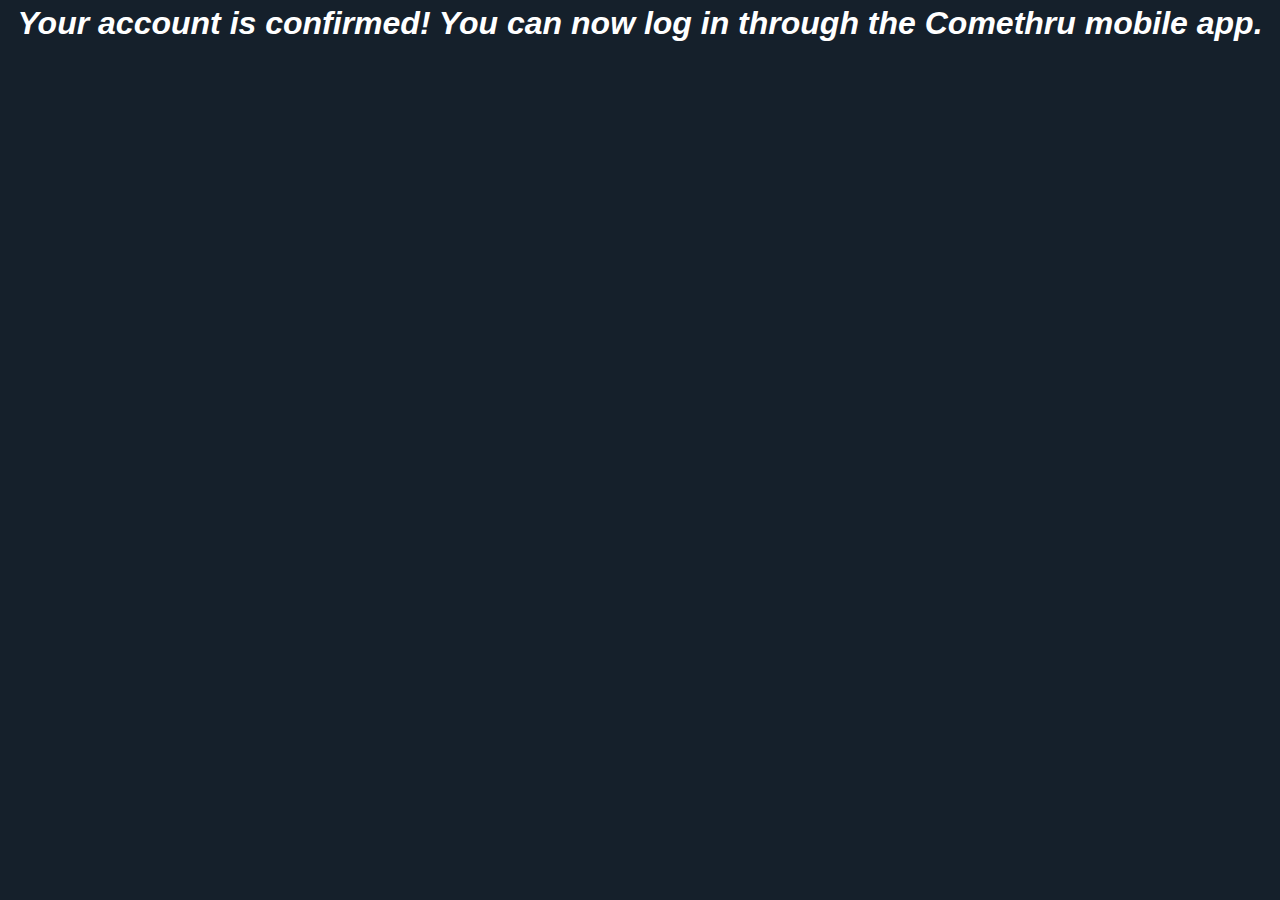
==== confirmed.html @ a280754f "Add confirmed page" ====
<!DOCTYPE html>
<html>
    <head>
        <meta charset="utf-8">
        <title>Account confirmed!</title>
        <link rel="stylesheet" href="css/style.css">
    </head>
    <body>
        <h1>Your account is confirmed! You can now log in through the Comethru mobile app.</h1>
    </body>
</html>
---- css/style.css ----
@font-face {
    font-family: 'Josefin Sans';
    font-style: italic;
    src: url(../fonts/JosefinSans-Italic.ttf) format('truetype');
}

* {
    margin: 0;
    padding: 0;
    box-sizing: border-box;
}
body {
    background: #15202b;
    color: white;
    font-family: 'Josefin Sans', sans-serif;
    text-align: center;
}
a {
    color: inherit;
}

.columns {
    white-space: nowrap;
}
.column {
    white-space: normal;
    width: 100%;
    padding: 30px;
    display: flex;
    vertical-align: top;
    justify-content: center;
}

.column.info {
    flex-direction: column;
    align-items: center;
    padding-bottom: 0;
}
.column.previews {
    flex-direction: row;
    align-items: center;
    overflow: hidden;
}
.column.previews img {
    height: 500px;
    margin: 10px;
    display: inline-block;
    animation: up 2s ease-out;
}
@keyframes up {
    0% { transform: translateY(100vh); }
    40% { transform: translateY(100vh); }
    100% { transform: translateY(0); }
}

.logo {
    margin-left: -10px;
    width: 500px;
    max-width: 90vw;
    animation: over 1s ease-out;
}
@keyframes over {
    from { transform: translateX(-100vw); }
    to   { transform: translateX(0); }
}
h1 {
    font-style: italic;
    margin-top: 5px;
}
.download-buttons {
    margin-top: 15px;
}
.download-buttons .download-button {
    text-decoration: none;
}
.download-buttons .download-button img {
    width: 200px;
}
h1, .download-buttons {
    animation: 3s fade;
}
@keyframes fade {
    0% { opacity: 0; }
    60% { opacity: 0; }
    100% { opacity: 1; }
}


footer {
    padding: 20px;
    color: #434C55;
}

@media (min-width: 1000px) {
    .column {
        height: 100vh;
        display: inline-flex;
    }
    .column.previews {
        width: 45%;
    }
    .column.info {
        width: 50%;
    }
}
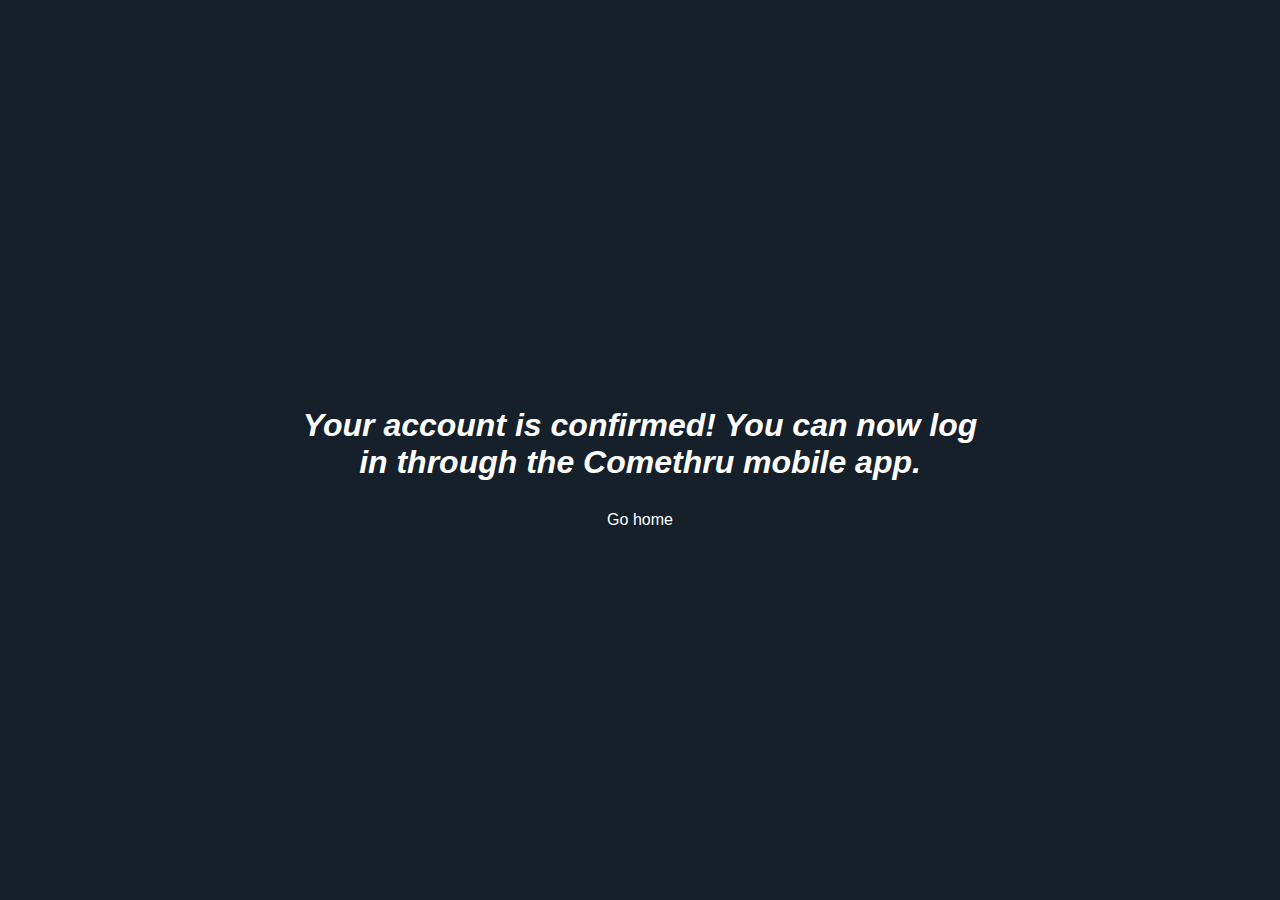
==== commit 879eeb27: "Add css for confirmation page" ====
--- a/confirmed.html
+++ b/confirmed.html
@@ -4,8 +4,10 @@
         <meta charset="utf-8">
         <title>Account confirmed!</title>
         <link rel="stylesheet" href="css/style.css">
+        <link rel="stylesheet" href="css/confirmed.css">
     </head>
     <body>
         <h1>Your account is confirmed! You can now log in through the Comethru mobile app.</h1>
+        <a class="button">Go home</a>
     </body>
 </html>
--- a/css/style.css
+++ b/css/style.css
@@ -19,87 +19,12 @@
     color: inherit;
 }
 
-.columns {
-    white-space: nowrap;
-}
-.column {
-    white-space: normal;
-    width: 100%;
-    padding: 30px;
-    display: flex;
-    vertical-align: top;
-    justify-content: center;
-}
-
-.column.info {
-    flex-direction: column;
-    align-items: center;
-    padding-bottom: 0;
-}
-.column.previews {
-    flex-direction: row;
-    align-items: center;
-    overflow: hidden;
-}
-.column.previews img {
-    height: 500px;
-    margin: 10px;
-    display: inline-block;
-    animation: up 2s ease-out;
-}
-@keyframes up {
-    0% { transform: translateY(100vh); }
-    40% { transform: translateY(100vh); }
-    100% { transform: translateY(0); }
-}
-
-.logo {
-    margin-left: -10px;
-    width: 500px;
-    max-width: 90vw;
-    animation: over 1s ease-out;
-}
-@keyframes over {
-    from { transform: translateX(-100vw); }
-    to   { transform: translateX(0); }
-}
 h1 {
     font-style: italic;
     margin-top: 5px;
 }
-.download-buttons {
-    margin-top: 15px;
-}
-.download-buttons .download-button {
-    text-decoration: none;
-}
-.download-buttons .download-button img {
-    width: 200px;
-}
-h1, .download-buttons {
-    animation: 3s fade;
-}
-@keyframes fade {
-    0% { opacity: 0; }
-    60% { opacity: 0; }
-    100% { opacity: 1; }
-}
-
 
 footer {
     padding: 20px;
     color: #434C55;
 }
-
-@media (min-width: 1000px) {
-    .column {
-        height: 100vh;
-        display: inline-flex;
-    }
-    .column.previews {
-        width: 45%;
-    }
-    .column.info {
-        width: 50%;
-    }
-}
--- a/css/confirmed.css
+++ b/css/confirmed.css
@@ -0,0 +1,13 @@
+html, body {
+    height: 100%;
+}
+body {
+    display: flex;
+    flex-direction: column;
+    justify-content: center;
+    align-items: center;
+}
+h1 {
+    max-width: 8in;
+    padding: 30px;
+}
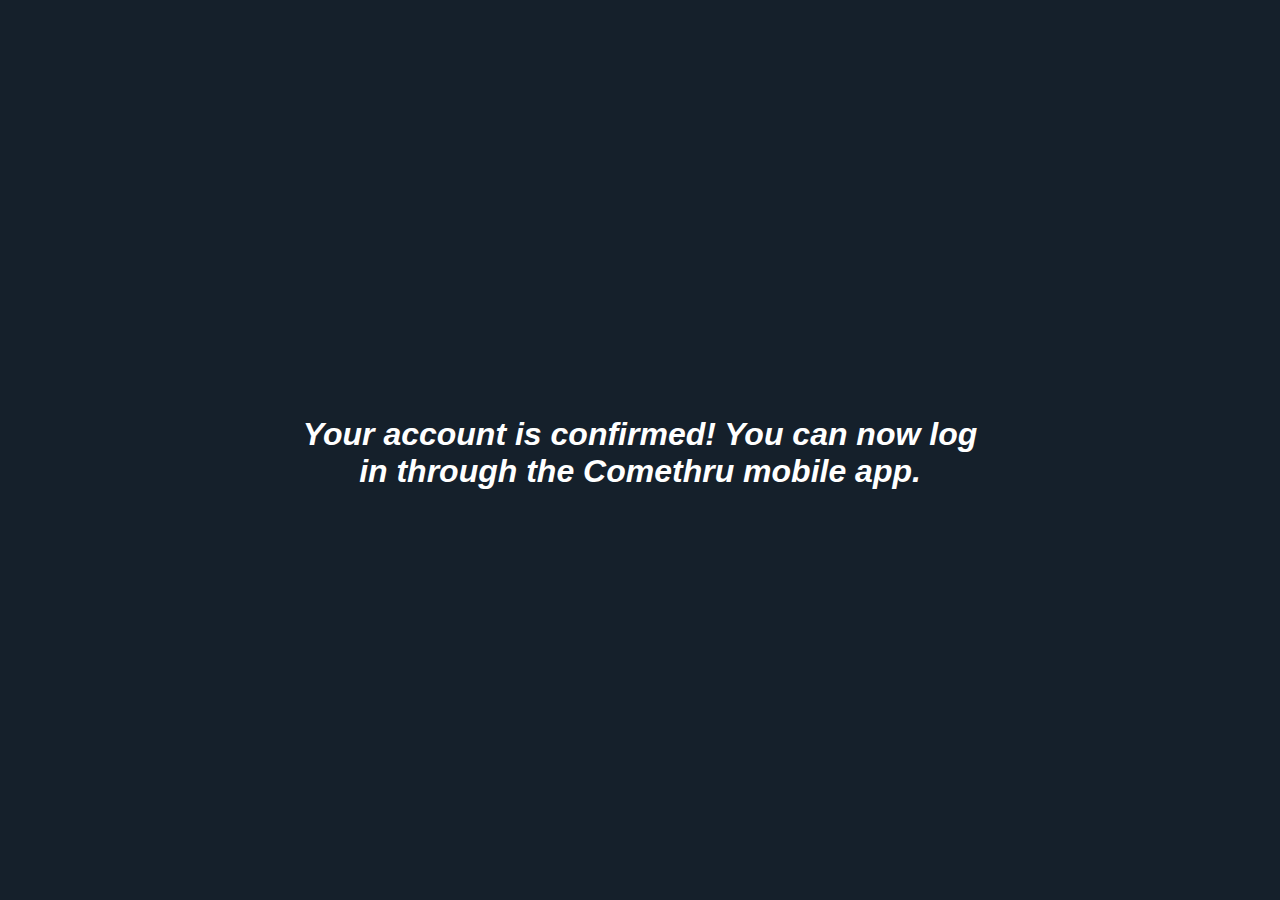
==== commit 5ba3fcc8: "Remove home button on confirmed page" ====
--- a/confirmed.html
+++ b/confirmed.html
@@ -8,6 +8,5 @@
     </head>
     <body>
         <h1>Your account is confirmed! You can now log in through the Comethru mobile app.</h1>
-        <a class="button">Go home</a>
     </body>
 </html>
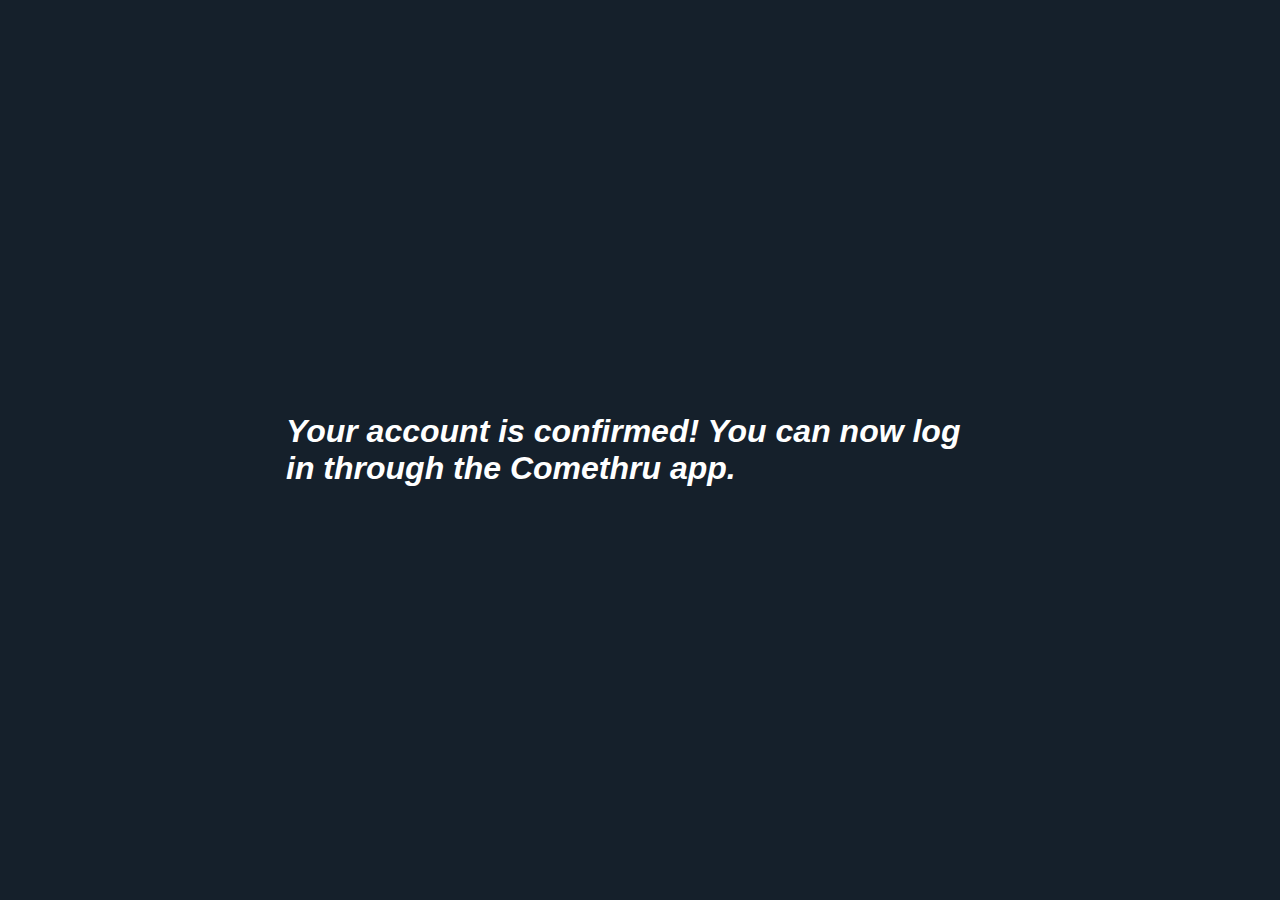
==== commit fae053f6: "Improve wording on Confirmed page" ====
--- a/confirmed.html
+++ b/confirmed.html
@@ -7,6 +7,6 @@
         <link rel="stylesheet" href="css/confirmed.css">
     </head>
     <body>
-        <h1>Your account is confirmed! You can now log in through the Comethru mobile app.</h1>
+        <h1>Your account is confirmed! You can now log in through the Comethru app.</h1>
     </body>
 </html>
--- a/css/style.css
+++ b/css/style.css
@@ -1,3 +1,8 @@
+@font-face {
+    font-family: 'Josefin Sans';
+    font-style: normal;
+    src: url(../fonts/JosefinSans-Regular.ttf) format('truetype');
+}
 @font-face {
     font-family: 'Josefin Sans';
     font-style: italic;
@@ -13,7 +18,6 @@
     background: #15202b;
     color: white;
     font-family: 'Josefin Sans', sans-serif;
-    text-align: center;
 }
 a {
     color: inherit;
@@ -21,7 +25,6 @@
 
 h1 {
     font-style: italic;
-    margin-top: 5px;
 }
 
 footer {
